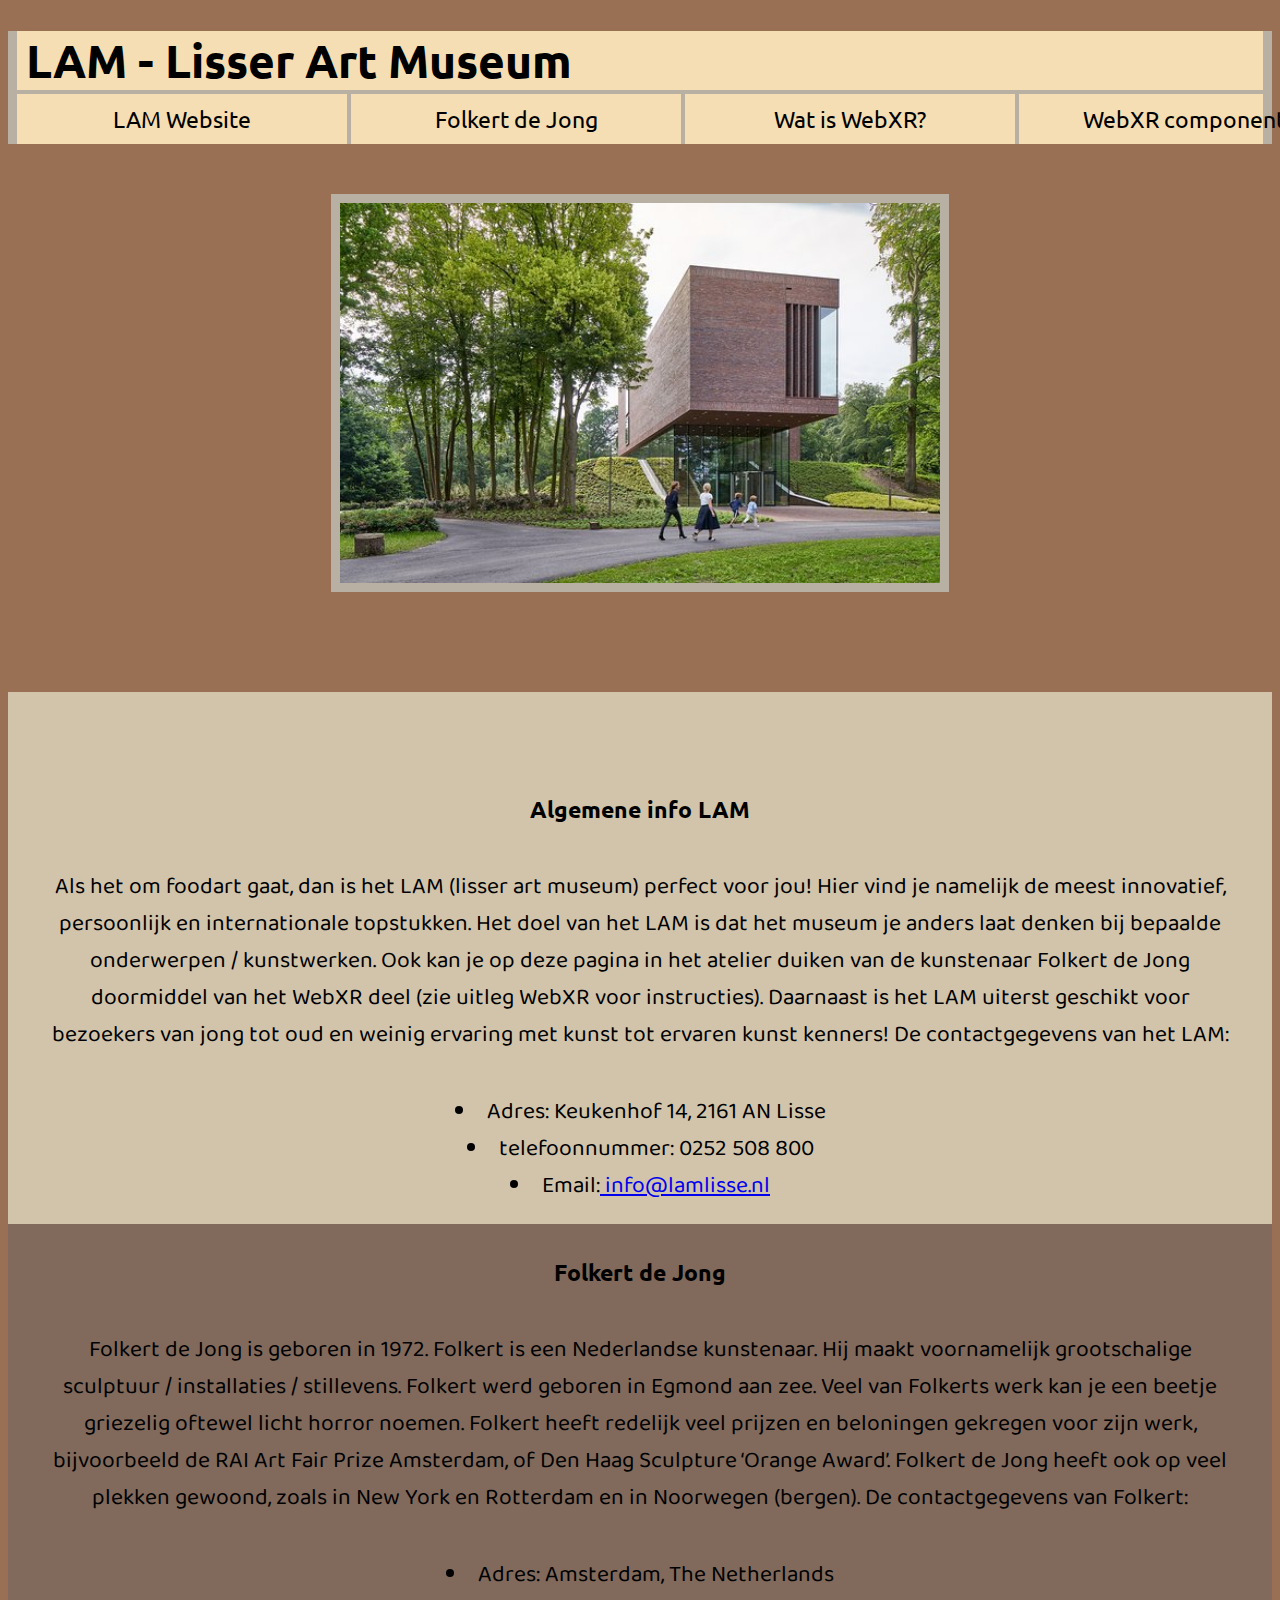
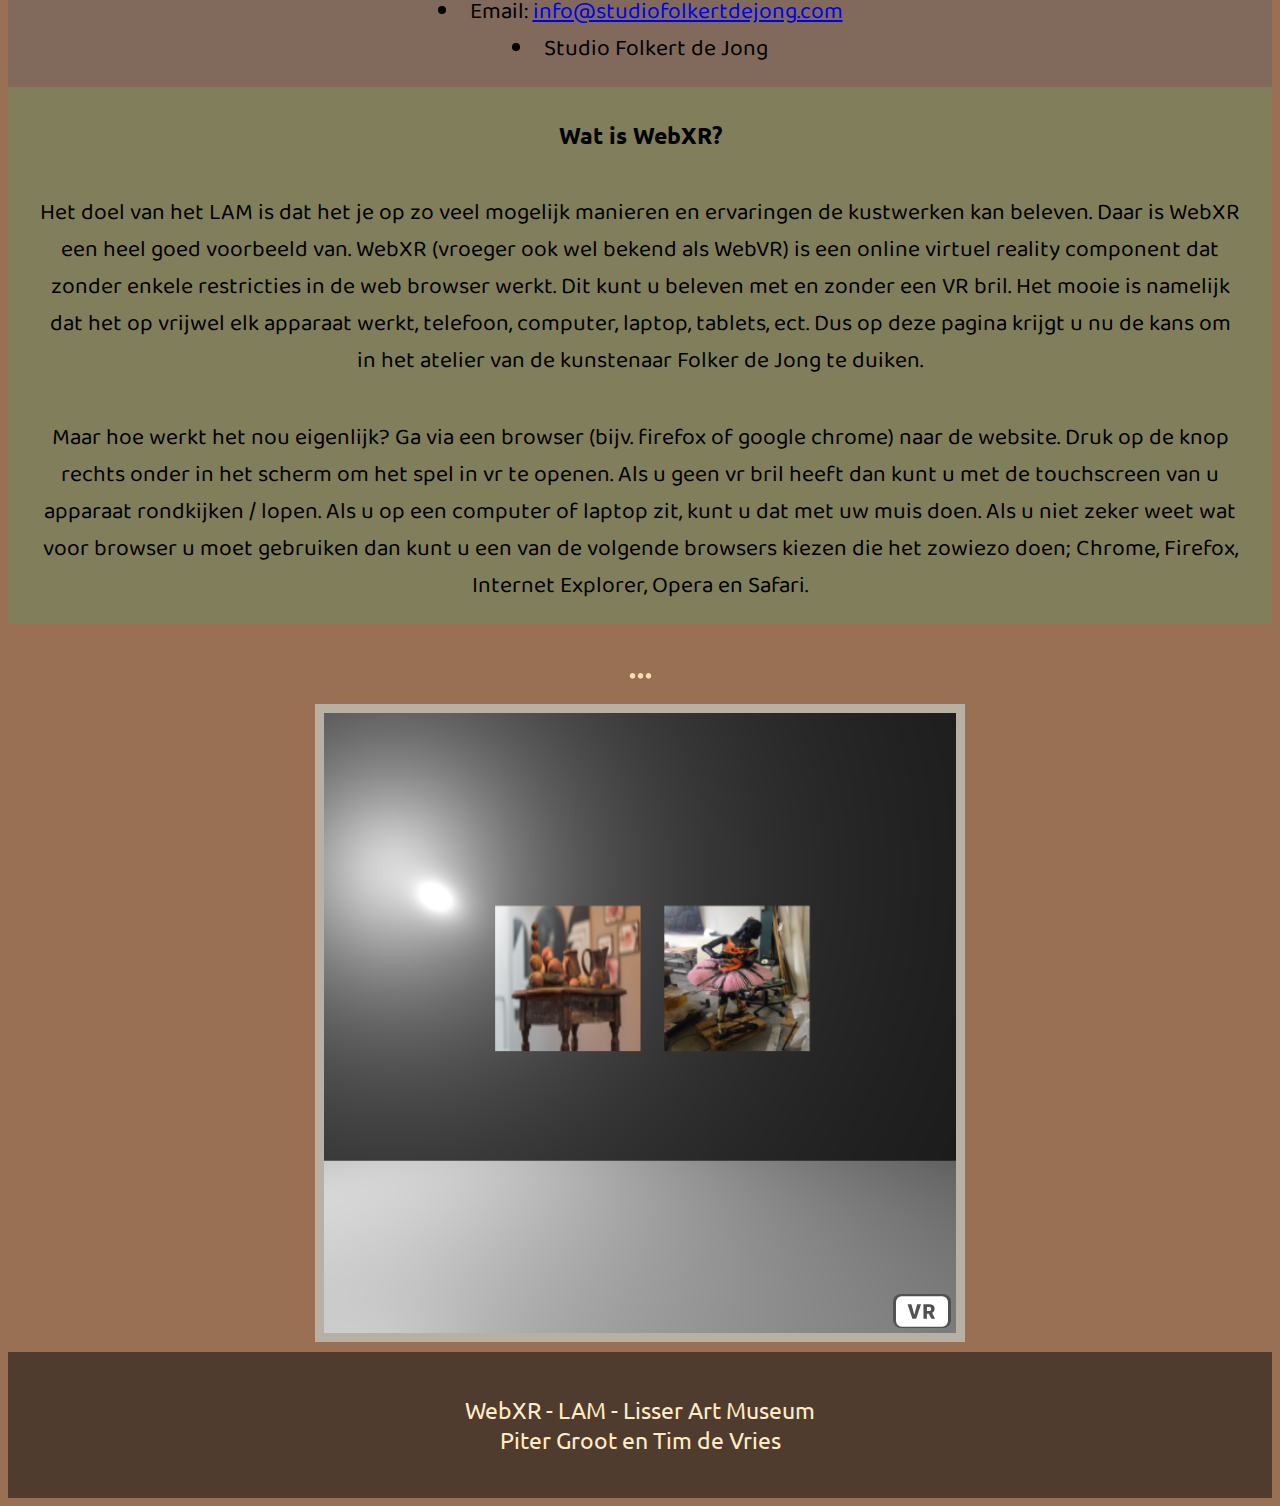
==== Code/Page/index.html @ 650a7a0a "Navigatie Folkert tekst knop aangepast" ====
<!DOCTYPE html>
<html lang="nl">
<head>
    <link rel="stylesheet" href="Style.CSS">
    <meta charset="UTF-8">
    <meta name="viewport" content="width=device-width, initial-scale=0">
    <script src="library/aframe.js"></script>
    <script src="library/ma-webxr.js" defer></script>
    <script src="app.js" defer></script>
    <title>LAM - WebXR</title>
    <style>
        a-scene {
            padding:0;
            width:1000px;
            height:620px;
            border: solid 9px rgb(184, 176, 162);
        }    
    </style>
</head>
<body>
    <h1 class='title'>LAM - Lisser Art Museum</h1>
    <nav>
        <ul>
            <li><a href="https://www.lamlisse.nl/">LAM Website</a></li>
            <li><a href="#folkert">Folkert de Jong</a></li>
            <li><a href="#xr">Wat is WebXR?</a></li>
            <li><a href="#vr">WebXR component</a></li>
        </ul>
    </nav>
    
    <main>
        <div>
            <img class="center" id="lam" src="../../Fotos/LAM.jpg" alt="Foto van het lam museum">
        </div>
        <div id="kader">
        <p id="titel1"><strong>Algemene info LAM</strong></p>
            <p class="info">
             Als het om foodart gaat, dan is het LAM (lisser art museum) perfect voor jou! Hier vind je
             namelijk de meest innovatief, persoonlijk en internationale topstukken. Het doel van het
             LAM is dat het museum je anders laat denken bij bepaalde onderwerpen / kunstwerken.
             Ook kan je op deze pagina in het atelier duiken van de kunstenaar Folkert de Jong
             doormiddel van het WebXR deel (zie uitleg WebXR voor instructies). Daarnaast is het LAM
             uiterst geschikt voor bezoekers van jong tot oud en weinig ervaring met kunst tot ervaren
             kunst kenners! De contactgegevens van het LAM:
            </p>
        <ul class="info">
             <li id="folkert">Adres: Keukenhof 14, 2161 AN Lisse</li>
             <li>telefoonnummer: 0252 508 800</li>
             <li>Email:<a href="mailto:info@studiofolkertdejong.com"> info@lamlisse.nl</a></li>
        </ul>
        </div>
        
        <div id="kader1">
            <p id="color1"><strong>Folkert de Jong</strong></p>
                <p class="folkert">
                 Folkert de Jong is geboren in 1972. Folkert is een Nederlandse kunstenaar. Hij
                 maakt voornamelijk grootschalige sculptuur / installaties / stillevens. Folkert
                 werd geboren in Egmond aan zee. Veel van Folkerts werk kan je een beetje
                 griezelig oftewel licht horror noemen. Folkert heeft redelijk veel prijzen en
                 beloningen gekregen voor zijn werk, bijvoorbeeld de RAI Art Fair Prize
                 Amsterdam, of Den Haag Sculpture ‘Orange Award’. Folkert de Jong heeft ook
                 op veel plekken gewoond, zoals in New York en Rotterdam en in Noorwegen
                 (bergen). De contactgegevens van Folkert:
                </p>
        <ul class="folkert" id="xr">
            <li>Adres: Amsterdam, The Netherlands</li>
            <li>Email: <a href="mailto:info@studiofolkertdejong.com">info@studiofolkertdejong.com</a></li>
            <li>Studio Folkert de Jong</li>
        </ul>
        </div>
        <div id="kader2">
            <p class="wheat"><strong>Wat is WebXR?</strong></p>
                <p class="xr">
                 Het doel van het LAM is dat het je op zo veel mogelijk manieren en ervaringen de kustwerken kan beleven. Daar is WebXR een heel goed voorbeeld van.
                 WebXR (vroeger ook wel bekend als WebVR) is een online virtuel reality component dat zonder enkele restricties in de web browser werkt. Dit kunt u beleven met en
                 zonder een VR bril. Het mooie is namelijk dat het op vrijwel elk apparaat werkt, telefoon, computer, laptop, tablets, ect. Dus op deze pagina krijgt u nu de kans
                 om in het atelier van de kunstenaar Folker de Jong te duiken.
                </p>
                <p class="xr">
                 Maar hoe werkt het nou eigenlijk? Ga via een browser (bijv. firefox of google chrome) naar de website. Druk op de knop rechts onder in het scherm om het spel in vr te
                 openen. Als u geen vr bril heeft dan kunt u met de touchscreen van u apparaat rondkijken / lopen. Als u op een computer of laptop zit, kunt u dat met uw muis doen.
                 Als u niet zeker weet wat voor browser u moet gebruiken dan kunt u een van de volgende browsers kiezen die het zowiezo doen; Chrome, Firefox, Internet Explorer, Opera en Safari.
                </p>
        </div>
        <div id="extraText">...</div>
        <a-scene id="vr" class="center" background="color: white" embedded>
            <a-light type="point" position="-5.168, 4.72931, -5.962" intensity="1.04"></a-light>
        </a-scene>
        
    </main>
    <footer>
        <p> 
           WebXR - LAM - Lisser Art Museum <br>
           Piter Groot en Tim de Vries
        </p>
     </footer>
</body>
</html>
---- Code/Page/Style.CSS ----
@import url('https://fonts.googleapis.com/css2?family=Baloo+2:wght@600&display=swap');
@import url('https://fonts.googleapis.com/css2?family=Ubuntu&display=swap');

html{
    scroll-behavior: smooth;
}
.info{
    padding-top: 10px;
}
.info, .folkert, .xr{
    font-family: 'Baloo 2', cursive;
    margin-top: 10px;
    color: rgb(0, 0, 0);
    text-decoration: none;
    display: block;
    padding: 20px;
    text-align: center;
    max-width: 1200px;
    margin: 0 auto;
    
}
.title{
    border-left: solid 9px rgb(184, 176, 162);
    border-right: solid 9px rgb(184, 176, 162);
    padding-left: 9px;
    background-color: wheat;
    margin-bottom: 0px;
    font-family: 'Ubuntu', sans-serif;
}

footer{
    flex: 1 0 auto;
    display: flex;
    justify-content: center;
    align-items: center;
    background-color: #503c2e;
    color: rgb(255, 235, 197);
    padding:20px;
    margin-top: 10px;
    margin-bottom: 0px;
 }


body{
      background-color:#997054;
      font-size: 23px;
      overflow-x: hidden;
      max-width: 100%;
      height: auto; 
 }
 p{
    text-align: center;
    font-family: 'Ubuntu', sans-serif;
 }
 nav{
    background-color: wheat;
    border-left: solid 9px rgb(184, 176, 162);
    border-right: solid 9px rgb(184, 176, 162);
    border-top: solid 4px rgb(184, 176, 162);
    margin-top: 0px;
    font-family: 'Ubuntu', sans-serif;
    margin-left: auto;
    margin-right: auto;
}
nav ul{
    list-style-type: none;
    padding: 0;
    margin: 0;
    display: flex;
}
nav li{
    flex: 1 0 330px;
}
nav li + li{
    border-left: solid 4px rgb(184, 176, 162);
}
nav a{
    color: rgb(0, 0, 0);
    text-decoration: none;
    display: block;
    padding: 10px;
    text-align: center;
}
nav a:hover{
    background-color:black;
    color:white;
}
#titel1{
    margin-top: 100px;
}

#extraText{
    text-align: center;
    font-family: 'Baloo 2', cursive;
    color:rgb(0, 0, 0);
    font-size: 50px;
    color:wheat;
}
#lam{
    margin-top: 50px;
    margin-bottom: 40px;
    width: 600px;
    height: 380px;
    border: solid 9px rgb(184, 176, 162);
}
ul {
    text-align: center;
    list-style-position: inside;
}
.center {
    display: block;
    margin-left: auto;
    margin-right: auto;
    width: 50%;
}
#color{
    color:#997054;
}

#kader{
    background-color: rgb(209, 196, 171);
    padding-top: 2px;
    margin-top: 100px;
    margin-bottom: 0;
}
#kader1{
    background-color: #816a5b;
   padding-top: 10px;
}
#kader2{
    background-color: rgb(129, 126, 91);
    padding-top: 10px;
}
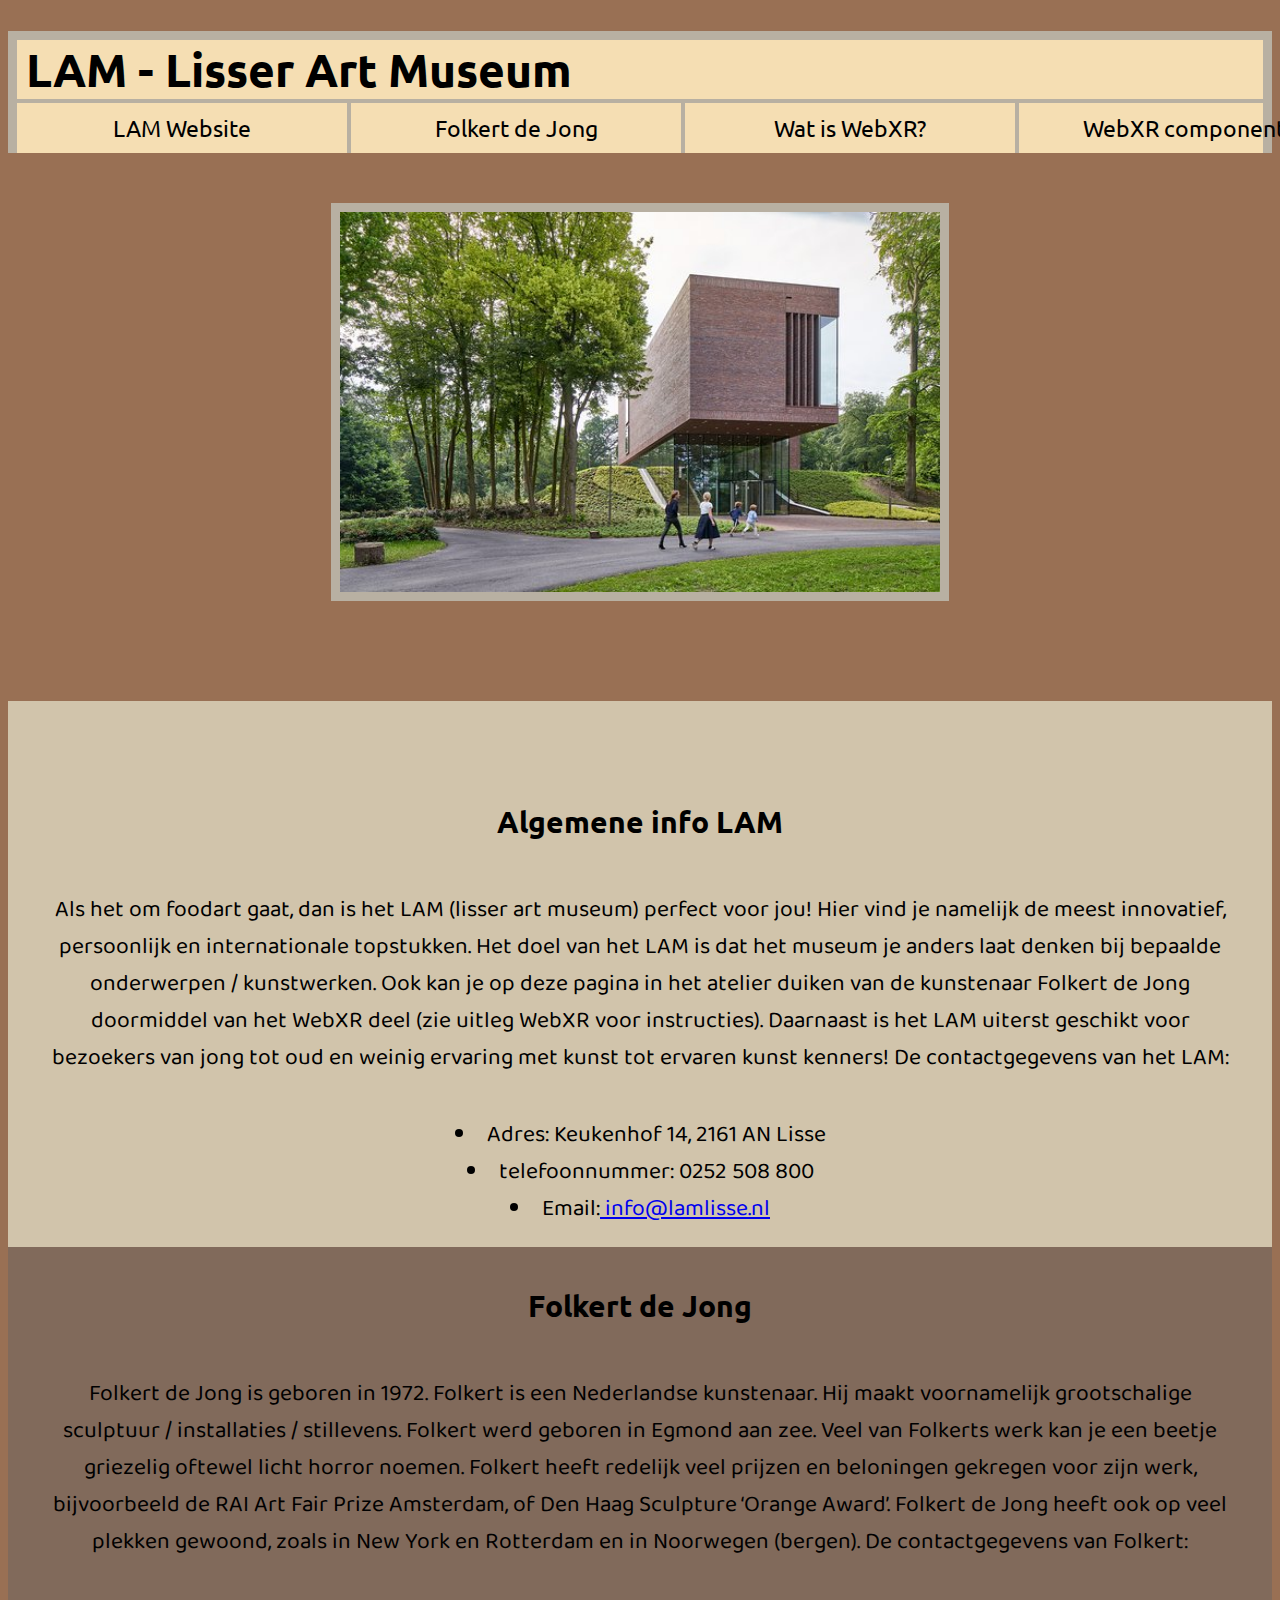
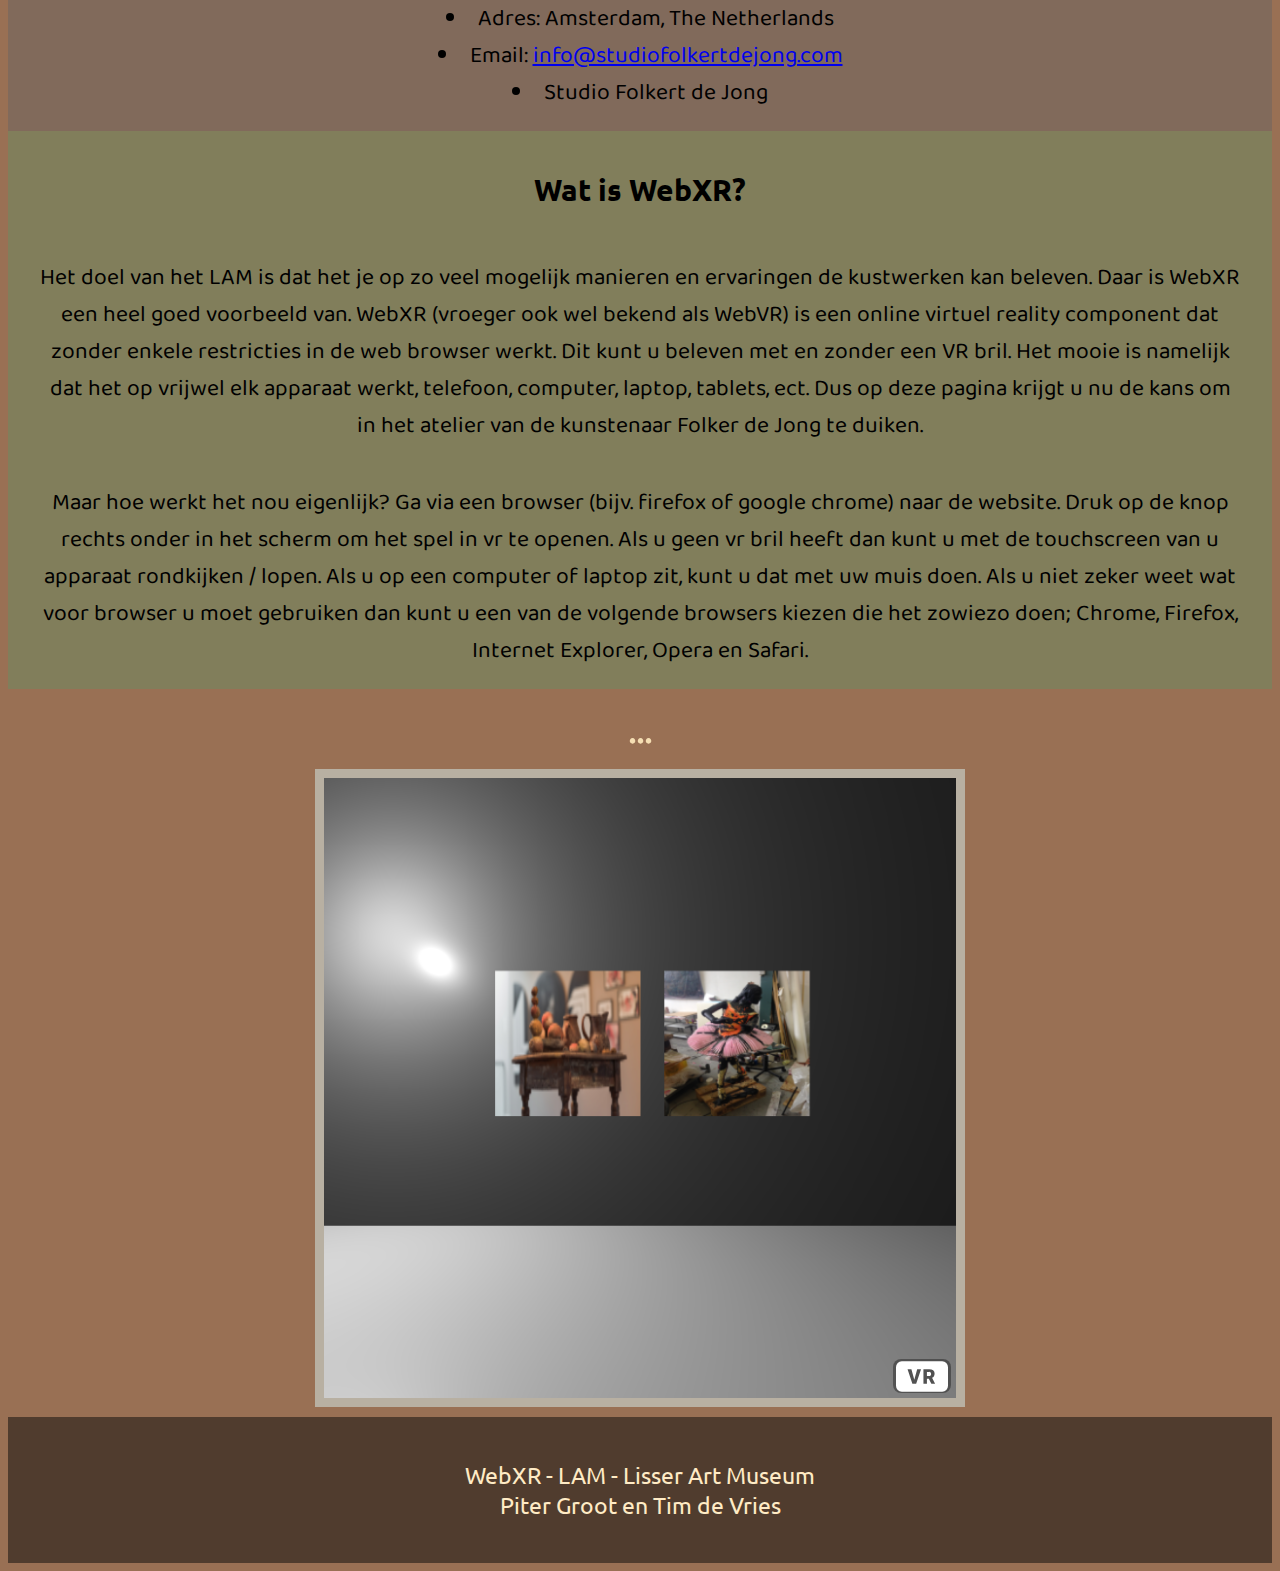
==== commit 7d76b498: "Tekst size van de kopjes groter gemaakt" ====
--- a/Code/Page/index.html
+++ b/Code/Page/index.html
@@ -33,7 +33,7 @@
             <img class="center" id="lam" src="../../Fotos/LAM.jpg" alt="Foto van het lam museum">
         </div>
         <div id="kader">
-        <p id="titel1"><strong>Algemene info LAM</strong></p>
+        <p id="titel1" class="paragraph"><strong>Algemene info LAM</strong></p>
             <p class="info">
              Als het om foodart gaat, dan is het LAM (lisser art museum) perfect voor jou! Hier vind je
              namelijk de meest innovatief, persoonlijk en internationale topstukken. Het doel van het
@@ -51,7 +51,7 @@
         </div>
         
         <div id="kader1">
-            <p id="color1"><strong>Folkert de Jong</strong></p>
+            <p id="color1" class="paragraph"><strong>Folkert de Jong</strong></p>
                 <p class="folkert">
                  Folkert de Jong is geboren in 1972. Folkert is een Nederlandse kunstenaar. Hij
                  maakt voornamelijk grootschalige sculptuur / installaties / stillevens. Folkert
@@ -69,7 +69,7 @@
         </ul>
         </div>
         <div id="kader2">
-            <p class="wheat"><strong>Wat is WebXR?</strong></p>
+            <p class="wheat, paragraph"><strong>Wat is WebXR?</strong></p>
                 <p class="xr">
                  Het doel van het LAM is dat het je op zo veel mogelijk manieren en ervaringen de kustwerken kan beleven. Daar is WebXR een heel goed voorbeeld van.
                  WebXR (vroeger ook wel bekend als WebVR) is een online virtuel reality component dat zonder enkele restricties in de web browser werkt. Dit kunt u beleven met en
--- a/Code/Page/Style.CSS
+++ b/Code/Page/Style.CSS
@@ -20,6 +20,7 @@
     
 }
 .title{
+    border-top: solid 9px rgb(184, 176, 162);
     border-left: solid 9px rgb(184, 176, 162);
     border-right: solid 9px rgb(184, 176, 162);
     padding-left: 9px;
@@ -131,4 +132,7 @@
     background-color: rgb(129, 126, 91);
     padding-top: 10px;
 }
+.paragraph{
+    font-size: 30px;
+}
 
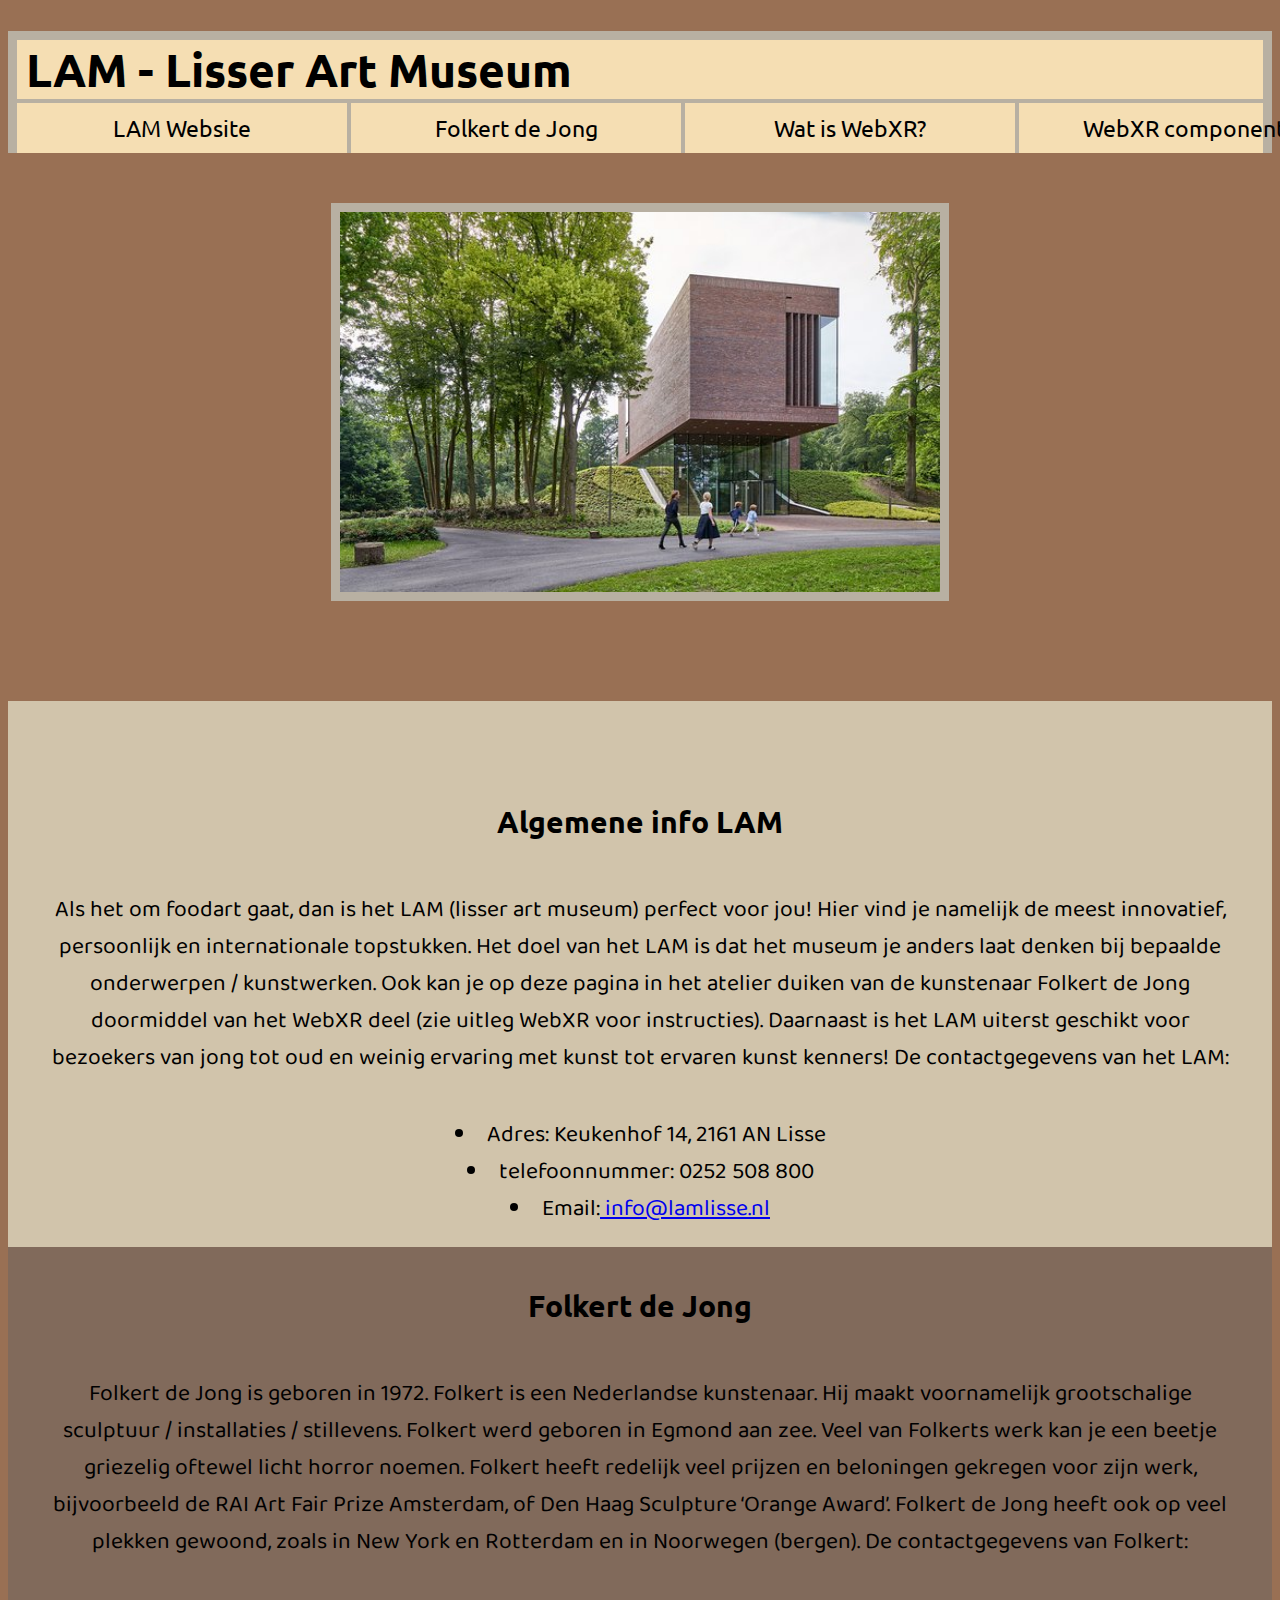
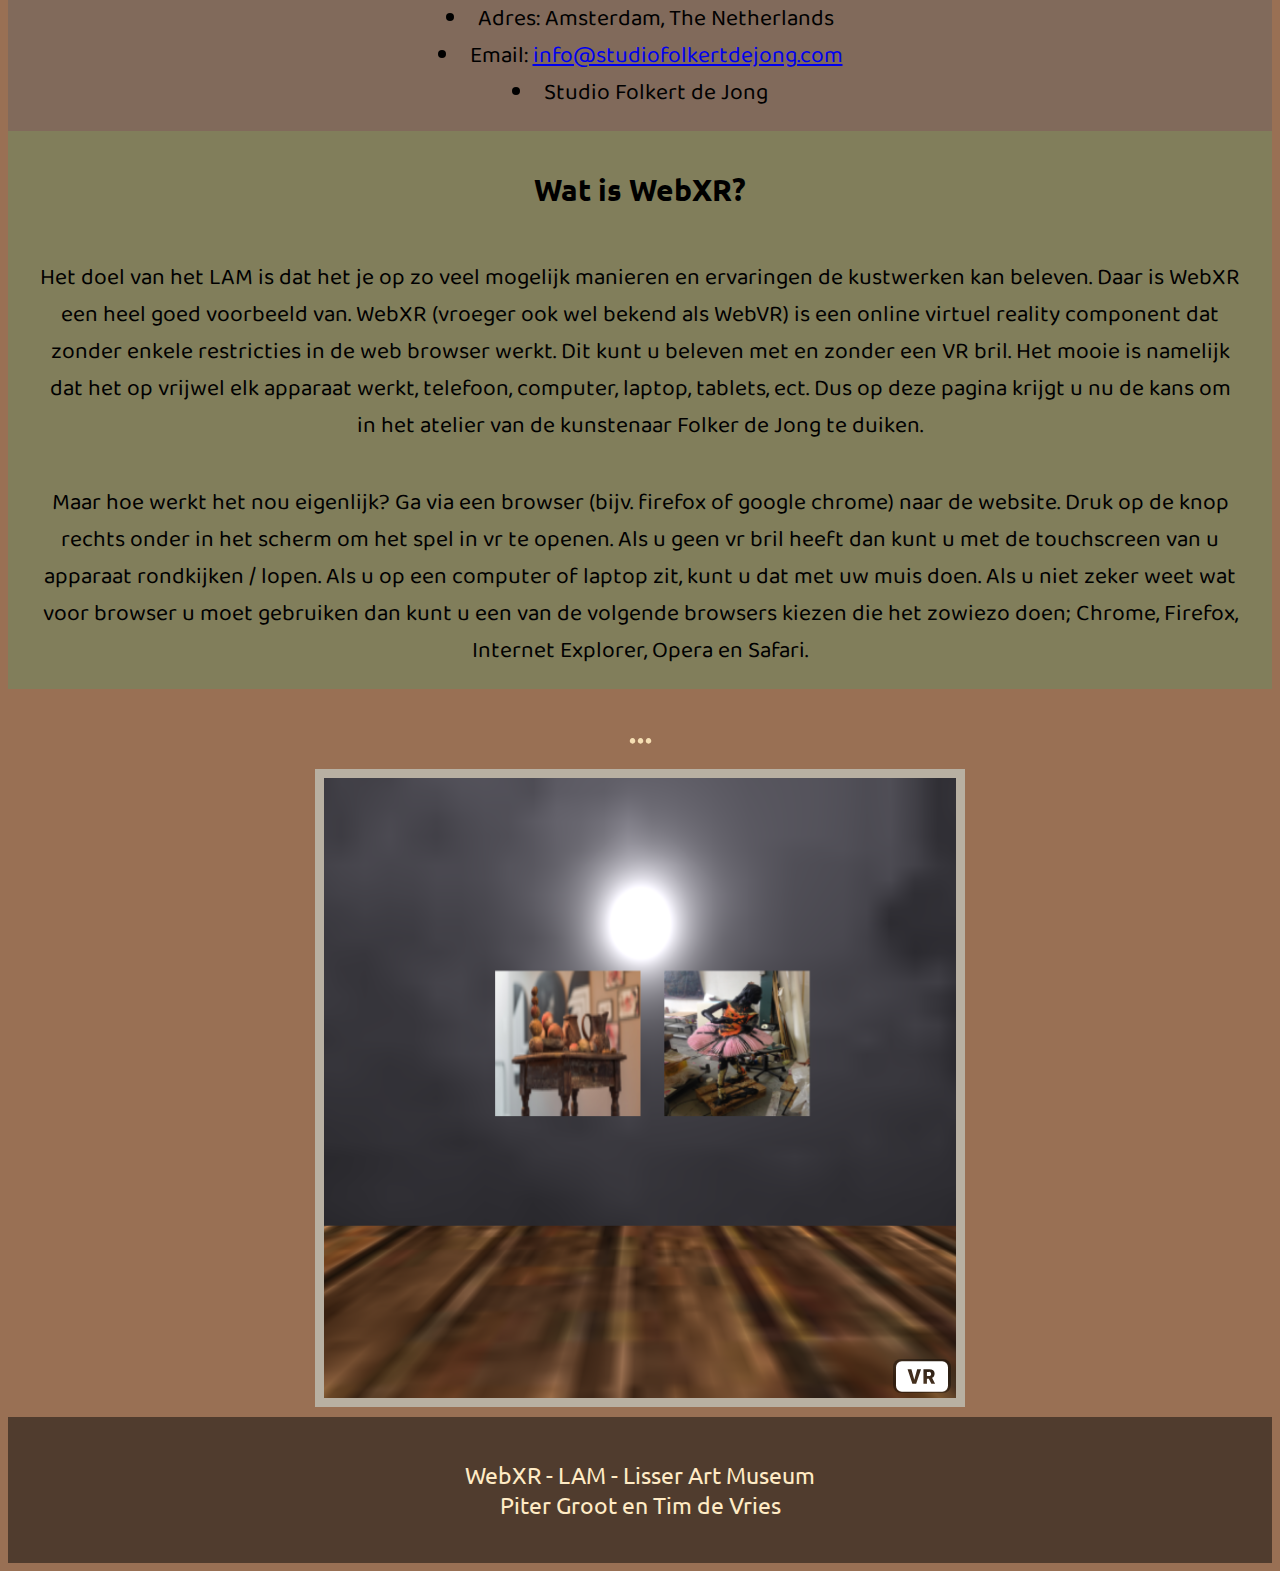
==== commit 143ec79d: "Textures aan atelier toegevoegd" ====
--- a/Code/Page/index.html
+++ b/Code/Page/index.html
@@ -84,7 +84,7 @@
         </div>
         <div id="extraText">...</div>
         <a-scene id="vr" class="center" background="color: white" embedded>
-            <a-light type="point" position="-5.168, 4.72931, -5.962" intensity="1.04"></a-light>
+            <a-light type="point" position="0, 8.313, 0" intensity="2.610"></a-light>
         </a-scene>
         
     </main>
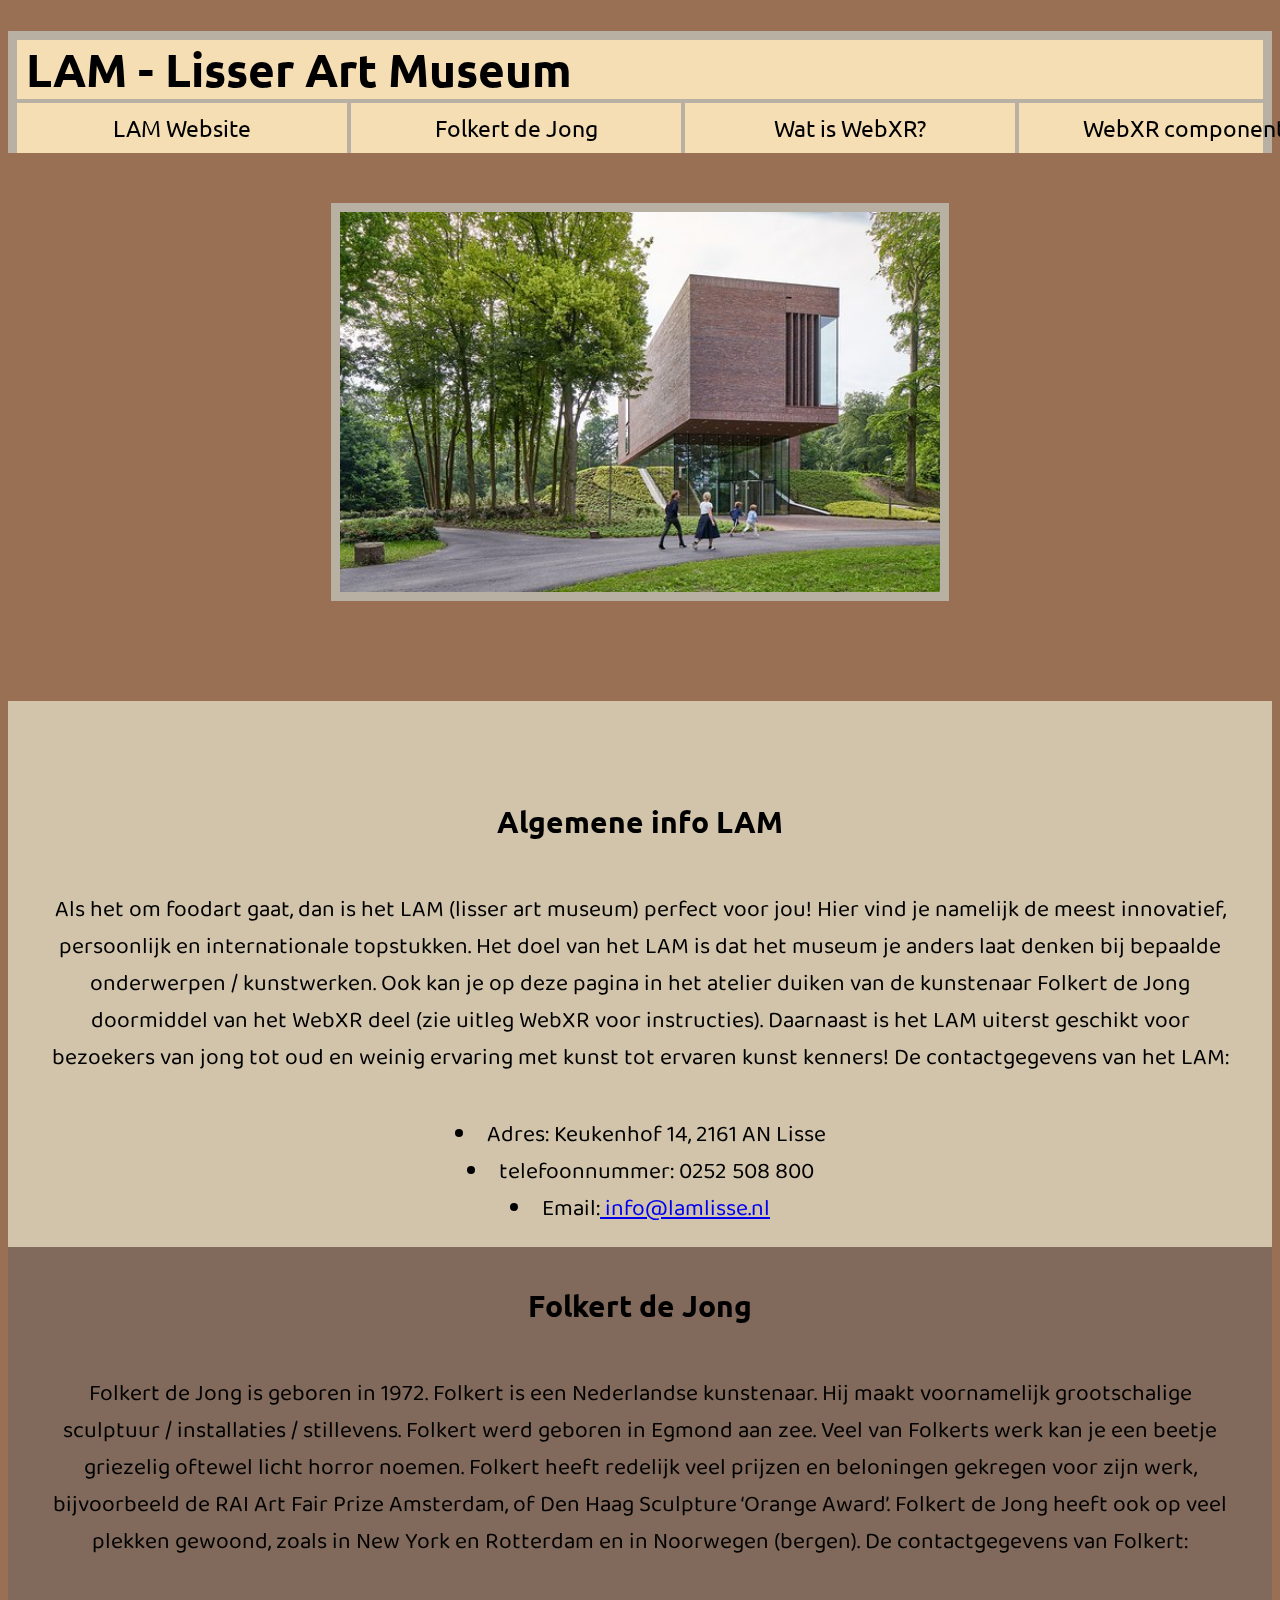
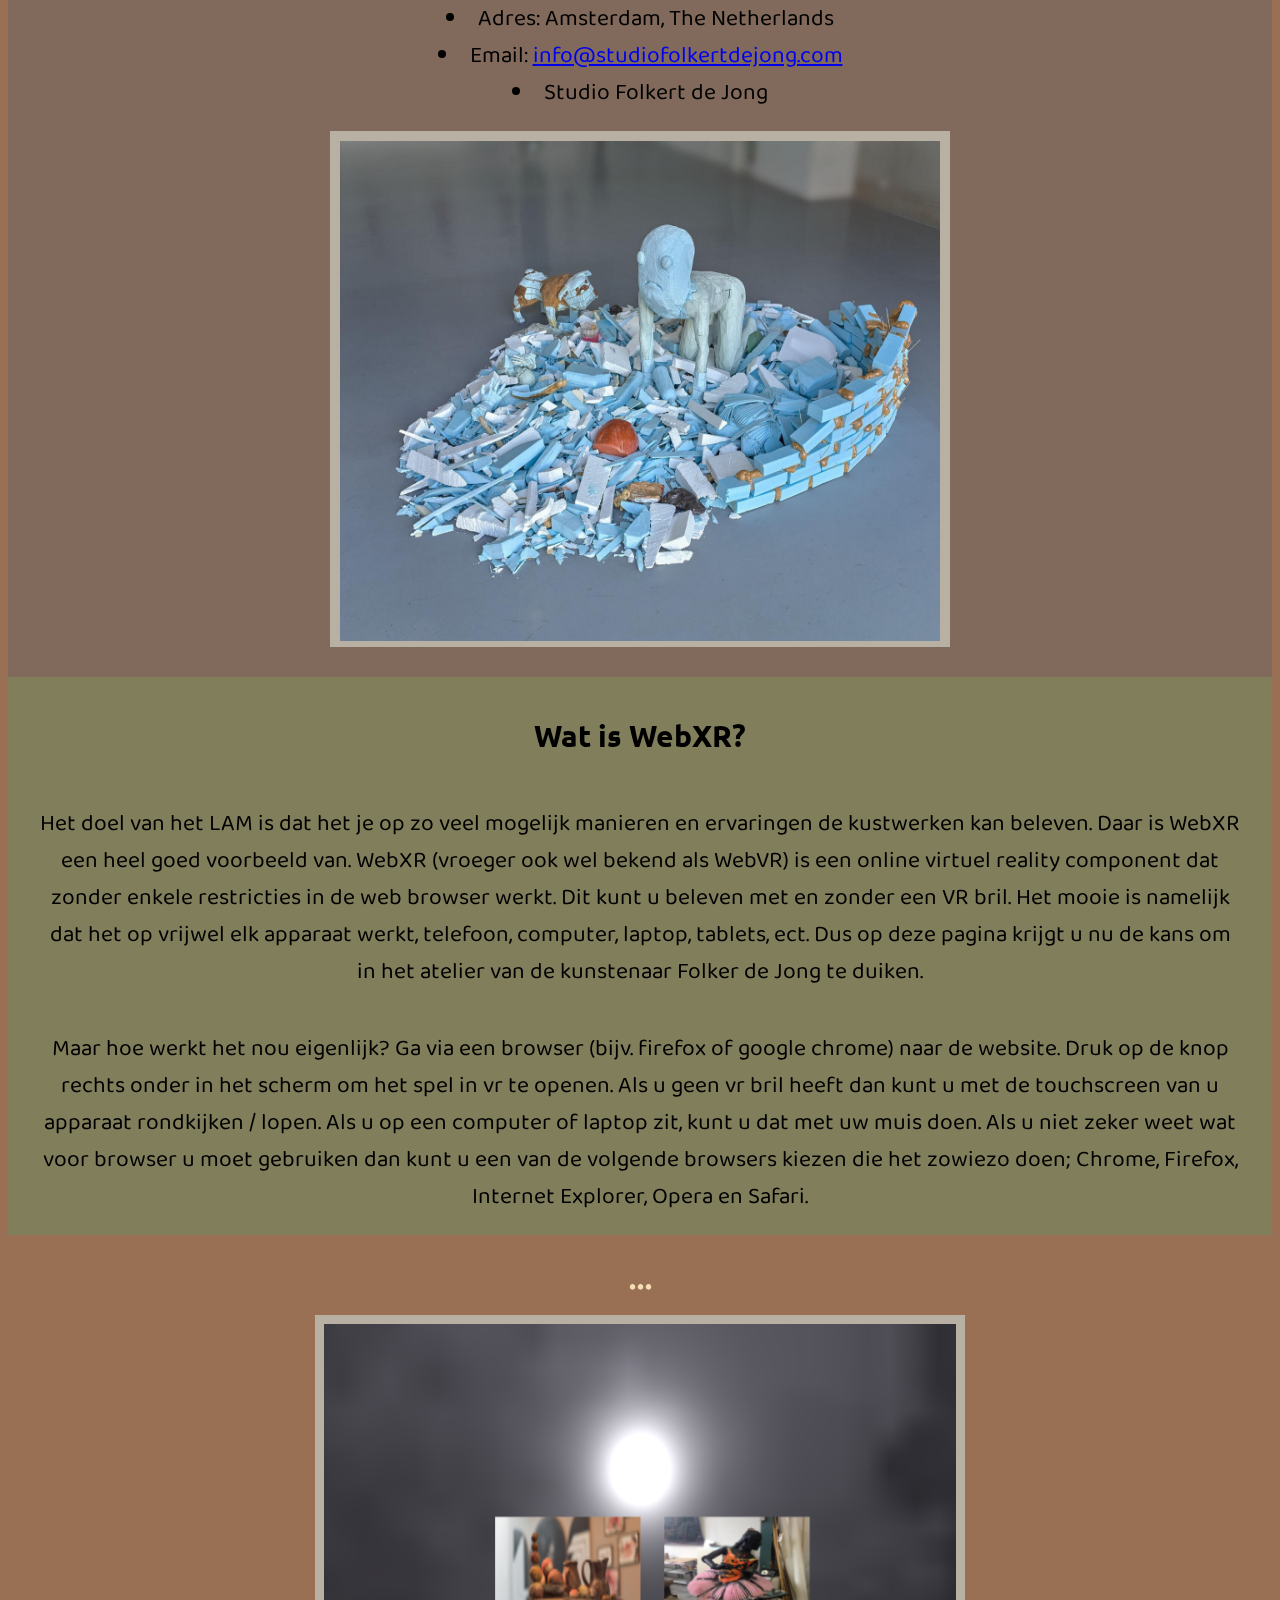
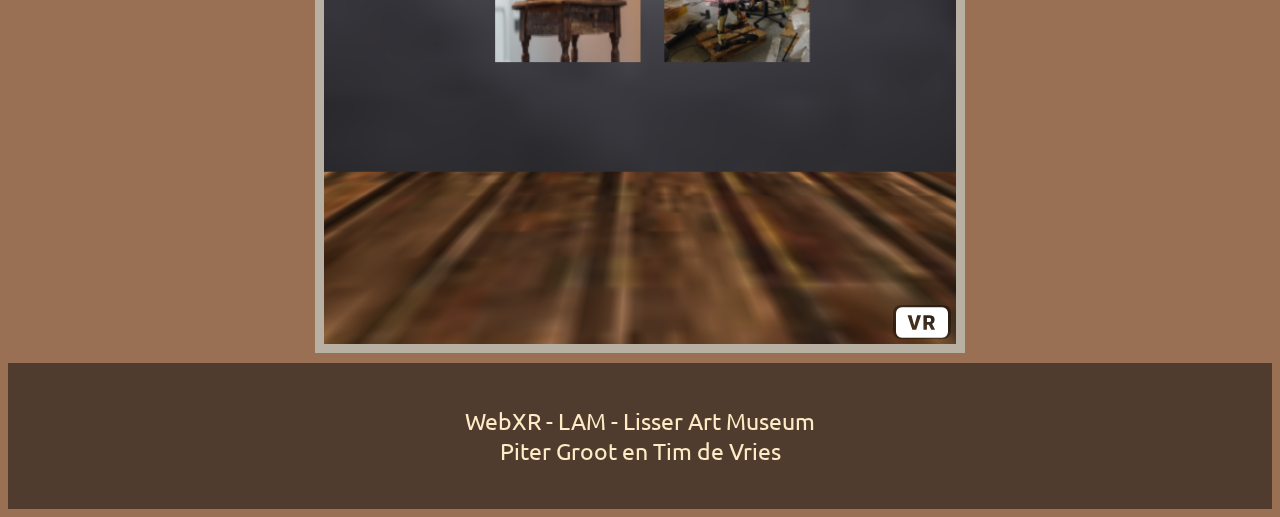
==== commit 30417e93: "Foto's van kunstwerken toegevoegd" ====
--- a/Code/Page/index.html
+++ b/Code/Page/index.html
@@ -62,11 +62,19 @@
                  op veel plekken gewoond, zoals in New York en Rotterdam en in Noorwegen
                  (bergen). De contactgegevens van Folkert:
                 </p>
-        <ul class="folkert" id="xr">
-            <li>Adres: Amsterdam, The Netherlands</li>
-            <li>Email: <a href="mailto:info@studiofolkertdejong.com">info@studiofolkertdejong.com</a></li>
-            <li>Studio Folkert de Jong</li>
-        </ul>
+            <ul class="folkert" id="xr">
+                <li>Adres: Amsterdam, The Netherlands</li>
+                <li>Email: <a href="mailto:info@studiofolkertdejong.com">info@studiofolkertdejong.com</a></li>
+                <li>Studio Folkert de Jong</li>
+            </ul>
+            <div id=fotosfolkert alt="Foto's van kunstwerken Folker">
+                <img class="kustwerk" src="Textures/assemblage.jpg">
+                <img class="kustwerk" src="Textures/circle.jpg">
+                <img class="kustwerk"  src="Textures/stilleven.jpg">
+                <img class="kustwerk" src="Textures/table.jpg">
+            </div>
+            <div style="height: 30px;"></div>
+
         </div>
         <div id="kader2">
             <p class="wheat, paragraph"><strong>Wat is WebXR?</strong></p>
@@ -83,7 +91,7 @@
                 </p>
         </div>
         <div id="extraText">...</div>
-        <a-scene id="vr" class="center" background="color: white" embedded>
+        <a-scene loading-screen="dotsColor: red; backgroundColor: black" vr-mode-ui="arEnabled: false" id="vr" class="center" background="color: white" embedded>
             <a-light type="point" position="0, 8.313, 0" intensity="2.610"></a-light>
         </a-scene>
         
--- a/Code/Page/Style.CSS
+++ b/Code/Page/Style.CSS
@@ -136,3 +136,29 @@
     font-size: 30px;
 }
 
+#fotosfolkert {
+    overflow: auto;
+    white-space: nowrap;
+    display: block;
+    margin-left: auto;
+    margin-right: auto;
+    width: 620px;
+    background-color: rgb(184, 176, 162);
+    
+    }
+#fotosfolkert img{
+    display: inline-block;
+    padding-left: 10px;
+    padding-right: 10px;
+    padding-top: 10px;
+    max-width: 600px;
+    height: 500px;
+    
+}
+#fotosfolkert::-webkit-scrollbar {
+    width: auto;
+  }
+#fotosfolkert::-webkit-scrollbar-thumb {
+    background: #503c2e;
+    border-radius: 20px;
+}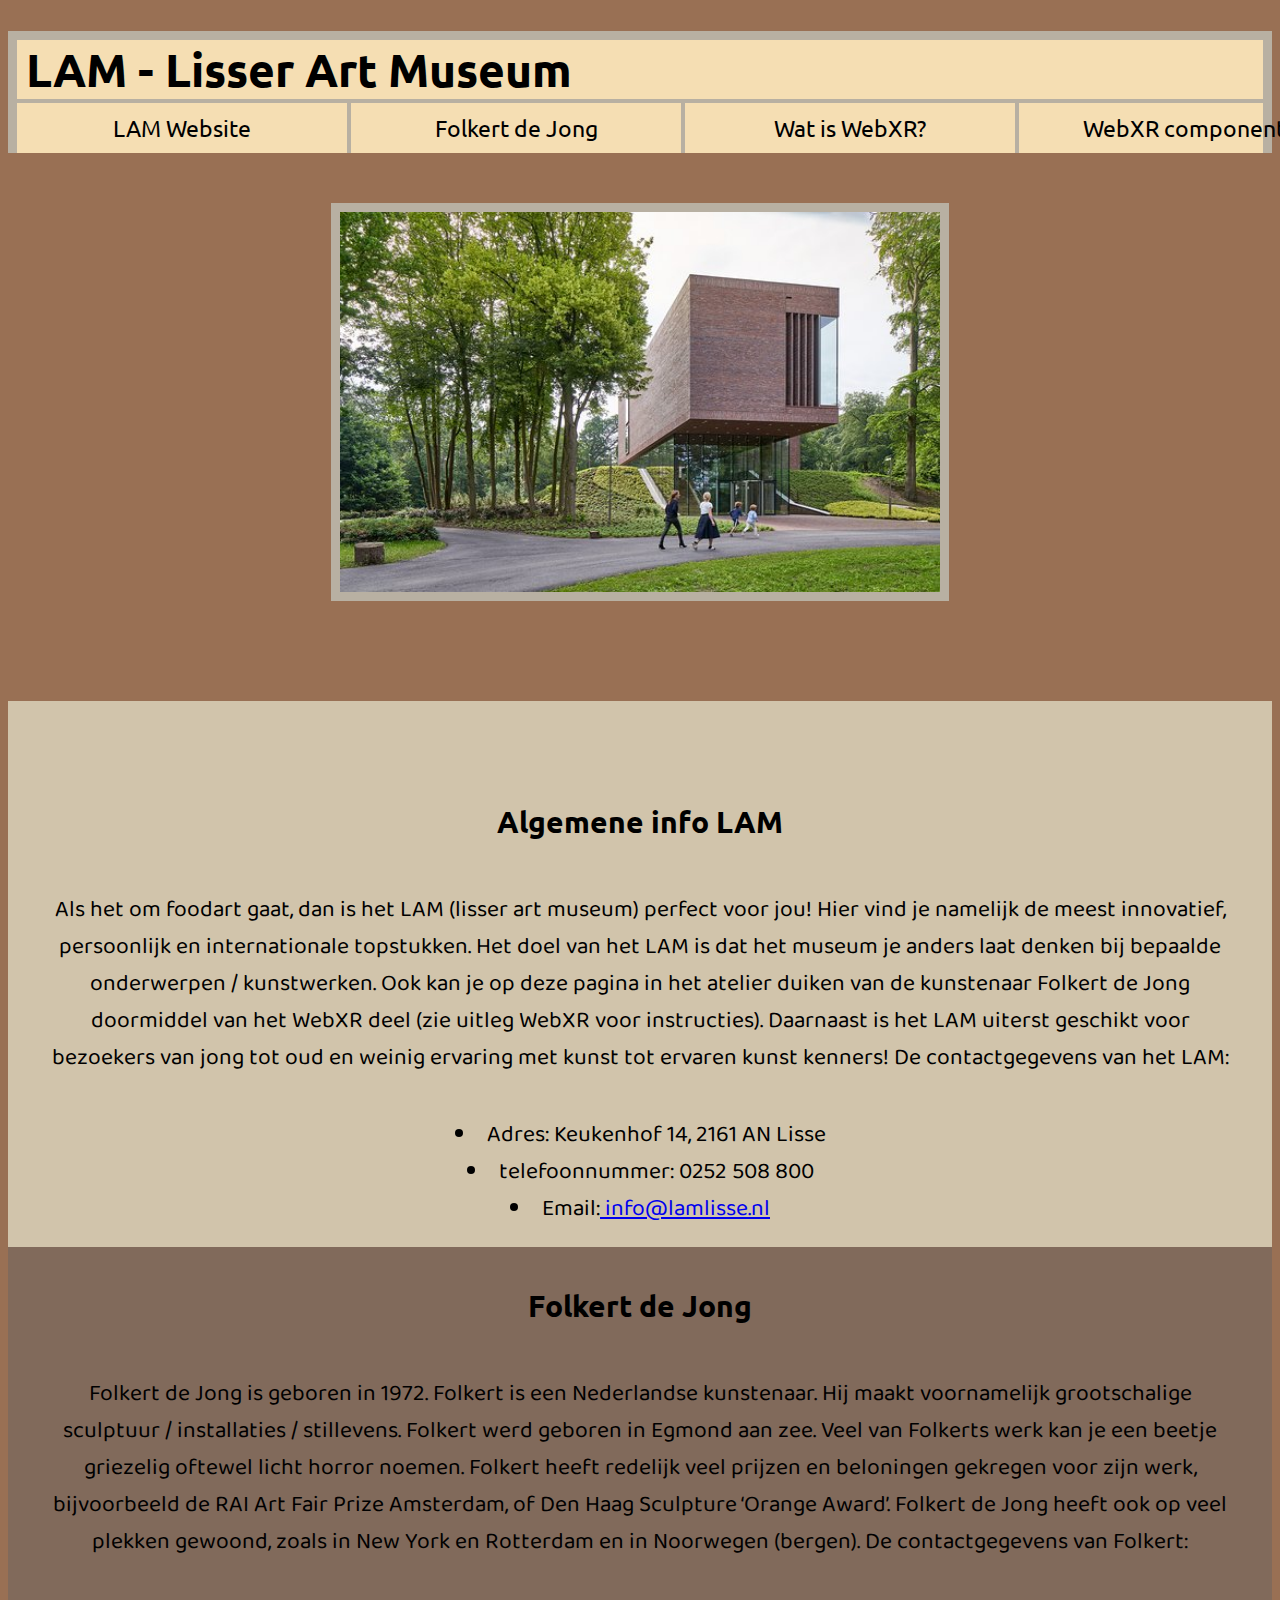
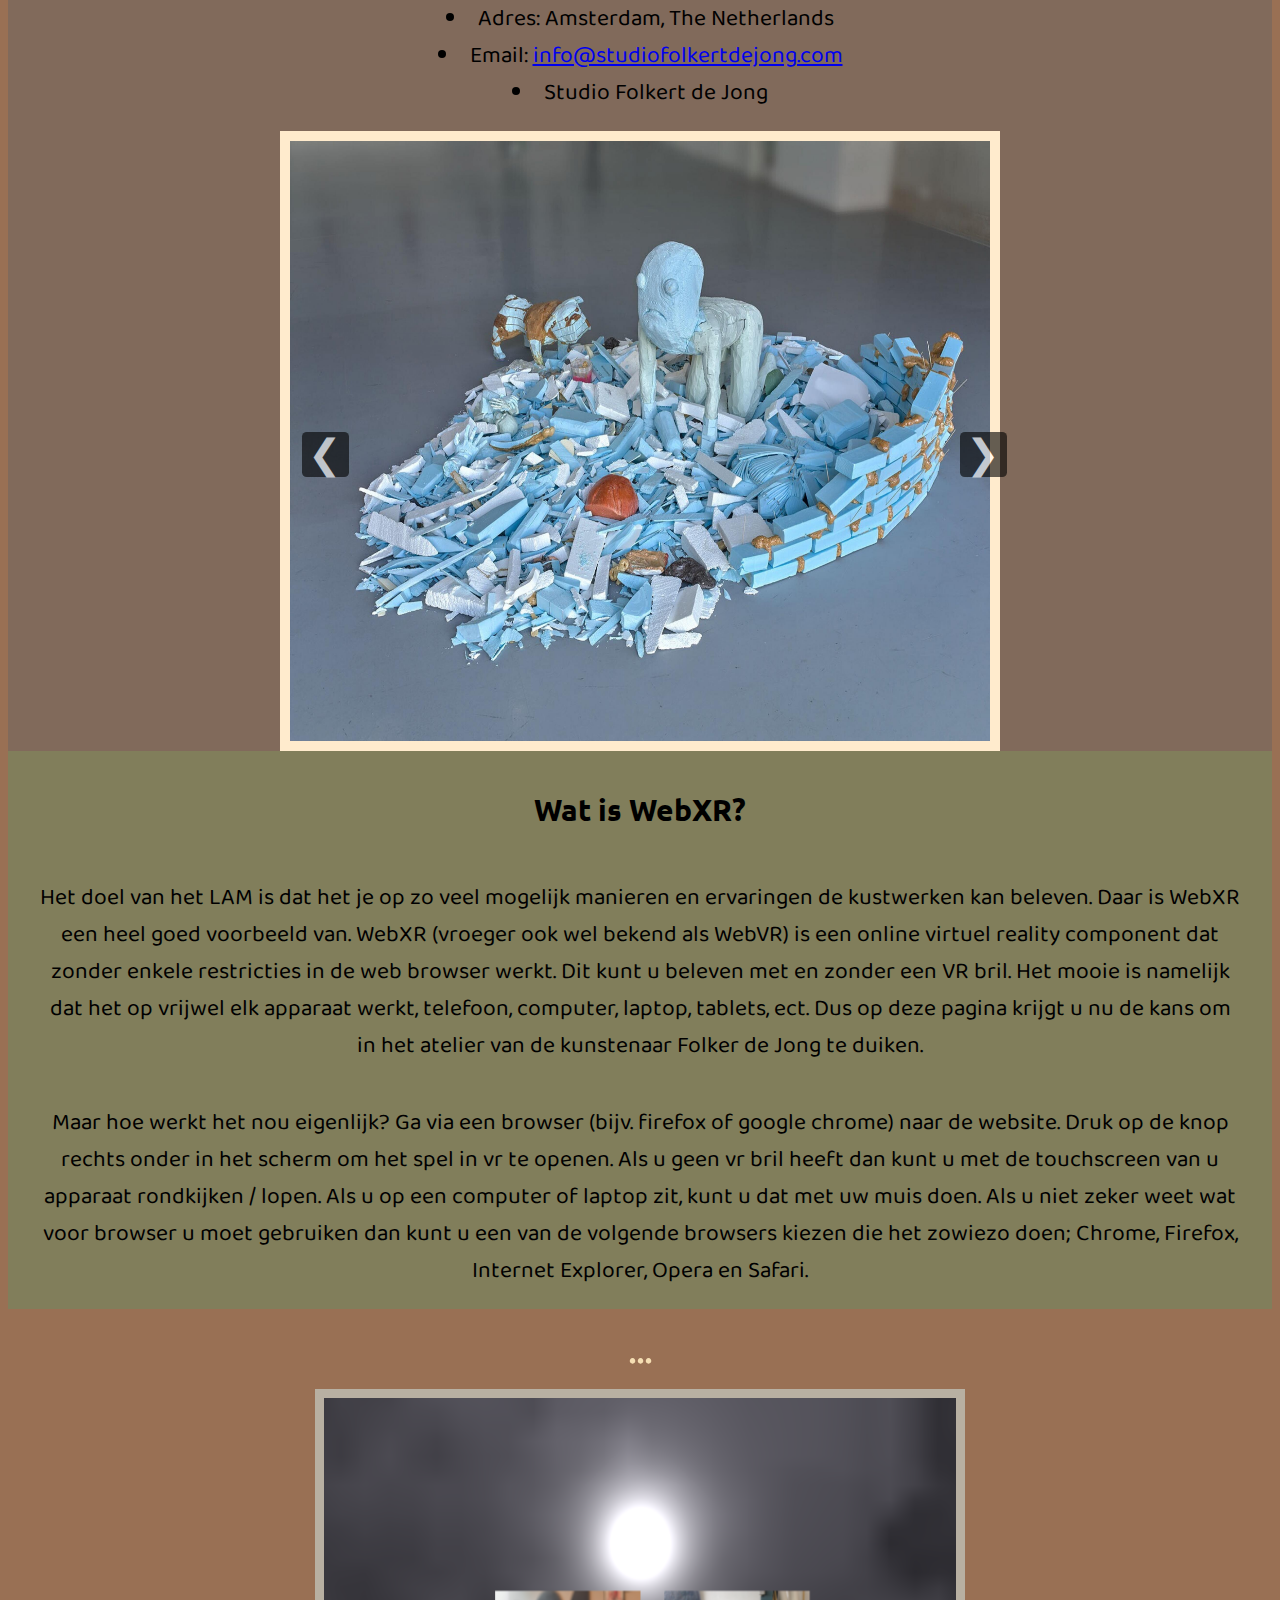
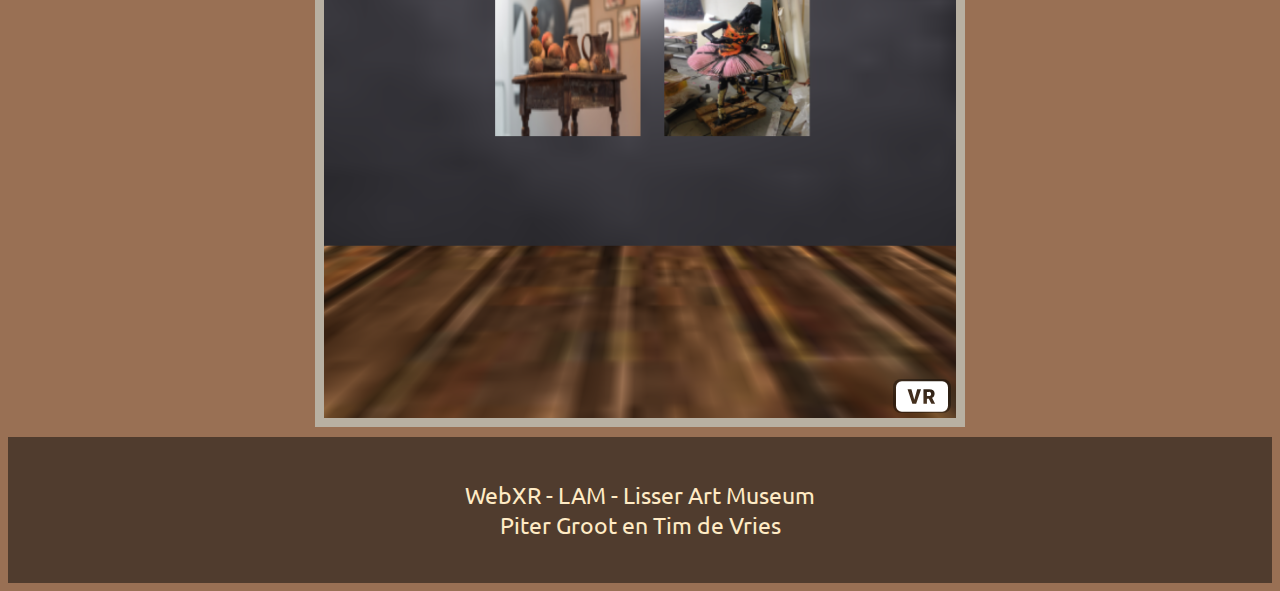
==== commit 4a22c9e7: "Slide Show Toegevoegd" ====
--- a/Code/Page/index.html
+++ b/Code/Page/index.html
@@ -7,6 +7,7 @@
     <script src="library/aframe.js"></script>
     <script src="library/ma-webxr.js" defer></script>
     <script src="app.js" defer></script>
+    <script type="text/javascript" src="library/slideshow.js"></script>
     <title>LAM - WebXR</title>
     <style>
         a-scene {
@@ -17,7 +18,7 @@
         }    
     </style>
 </head>
-<body>
+<body onload="changeImage(1);">
     <h1 class='title'>LAM - Lisser Art Museum</h1>
     <nav>
         <ul>
@@ -67,13 +68,22 @@
                 <li>Email: <a href="mailto:info@studiofolkertdejong.com">info@studiofolkertdejong.com</a></li>
                 <li>Studio Folkert de Jong</li>
             </ul>
-            <div id=fotosfolkert alt="Foto's van kunstwerken Folker">
-                <img class="kustwerk" src="Textures/assemblage.jpg">
-                <img class="kustwerk" src="Textures/circle.jpg">
-                <img class="kustwerk"  src="Textures/stilleven.jpg">
-                <img class="kustwerk" src="Textures/table.jpg">
+
+            <!--Gemaakt door Tim de Vries-->
+
+
+            <div id=slideShow>
+
+                <div style="height: 10px;"></div>
+                <img class="slideImage" src="Textures/assemblage.jpg" style="width: 700px; height: 600px;">
+                <img class="slideImage" src="Textures/circle.JPG" style="width: 700px; height: 600px;">
+                <img class="slideImage" src="Textures/stilleven.jpg" style="width: 700px; height: 600px;">
+                <img class="slideImage" src="Textures/table.jpg" style="width: 700px; height: 600px;">
+                <span onclick="slide(-1)" id="slideToLeft" class="slideKnop">&#8202;&#8202;&#10094;&#8202;&#8202;</span>
+                <span onclick="slide(1)" id="slideToRight" class="slideKnop">&#8202;&#8202;&#10095;&#8202;&#8202;</span>
             </div>
-            <div style="height: 30px;"></div>
+            <!--Tot en met hier-->
+
 
         </div>
         <div id="kader2">
--- a/Code/Page/Style.CSS
+++ b/Code/Page/Style.CSS
@@ -135,30 +135,40 @@
 .paragraph{
     font-size: 30px;
 }
-
-#fotosfolkert {
-    overflow: auto;
-    white-space: nowrap;
+/*Code Gemaakt door Tim de Vries*/
+#slideShow{
     display: block;
     margin-left: auto;
     margin-right: auto;
-    width: 620px;
-    background-color: rgb(184, 176, 162);
+    background-color: blanchedalmond;
+    width: 720px;
+    height: 620px;
+}
+#slideShow .slideImage{
     
-    }
-#fotosfolkert img{
-    display: inline-block;
-    padding-left: 10px;
-    padding-right: 10px;
-    padding-top: 10px;
-    max-width: 600px;
-    height: 500px;
+    margin-bottom: auto;
+    margin-left: auto;
+    margin-right: auto;
+    width: 700px;
+    height: 600px;
+}
+#slideShow #slideToRight{
+    position: relative;
+    bottom: 50%;
+    left: 87%;
     
 }
-#fotosfolkert::-webkit-scrollbar {
-    width: auto;
-  }
-#fotosfolkert::-webkit-scrollbar-thumb {
-    background: #503c2e;
-    border-radius: 20px;
+#slideShow #slideToLeft{
+    position: relative;
+    bottom: 50%;
+    left: 3%;
+    
+}
+#slideShow .slideKnop{
+    font-size: 40px;
+    color: white;
+    height: 10px;
+    background-color: black;
+    opacity: 60%;
+    border-radius: 10%;
 }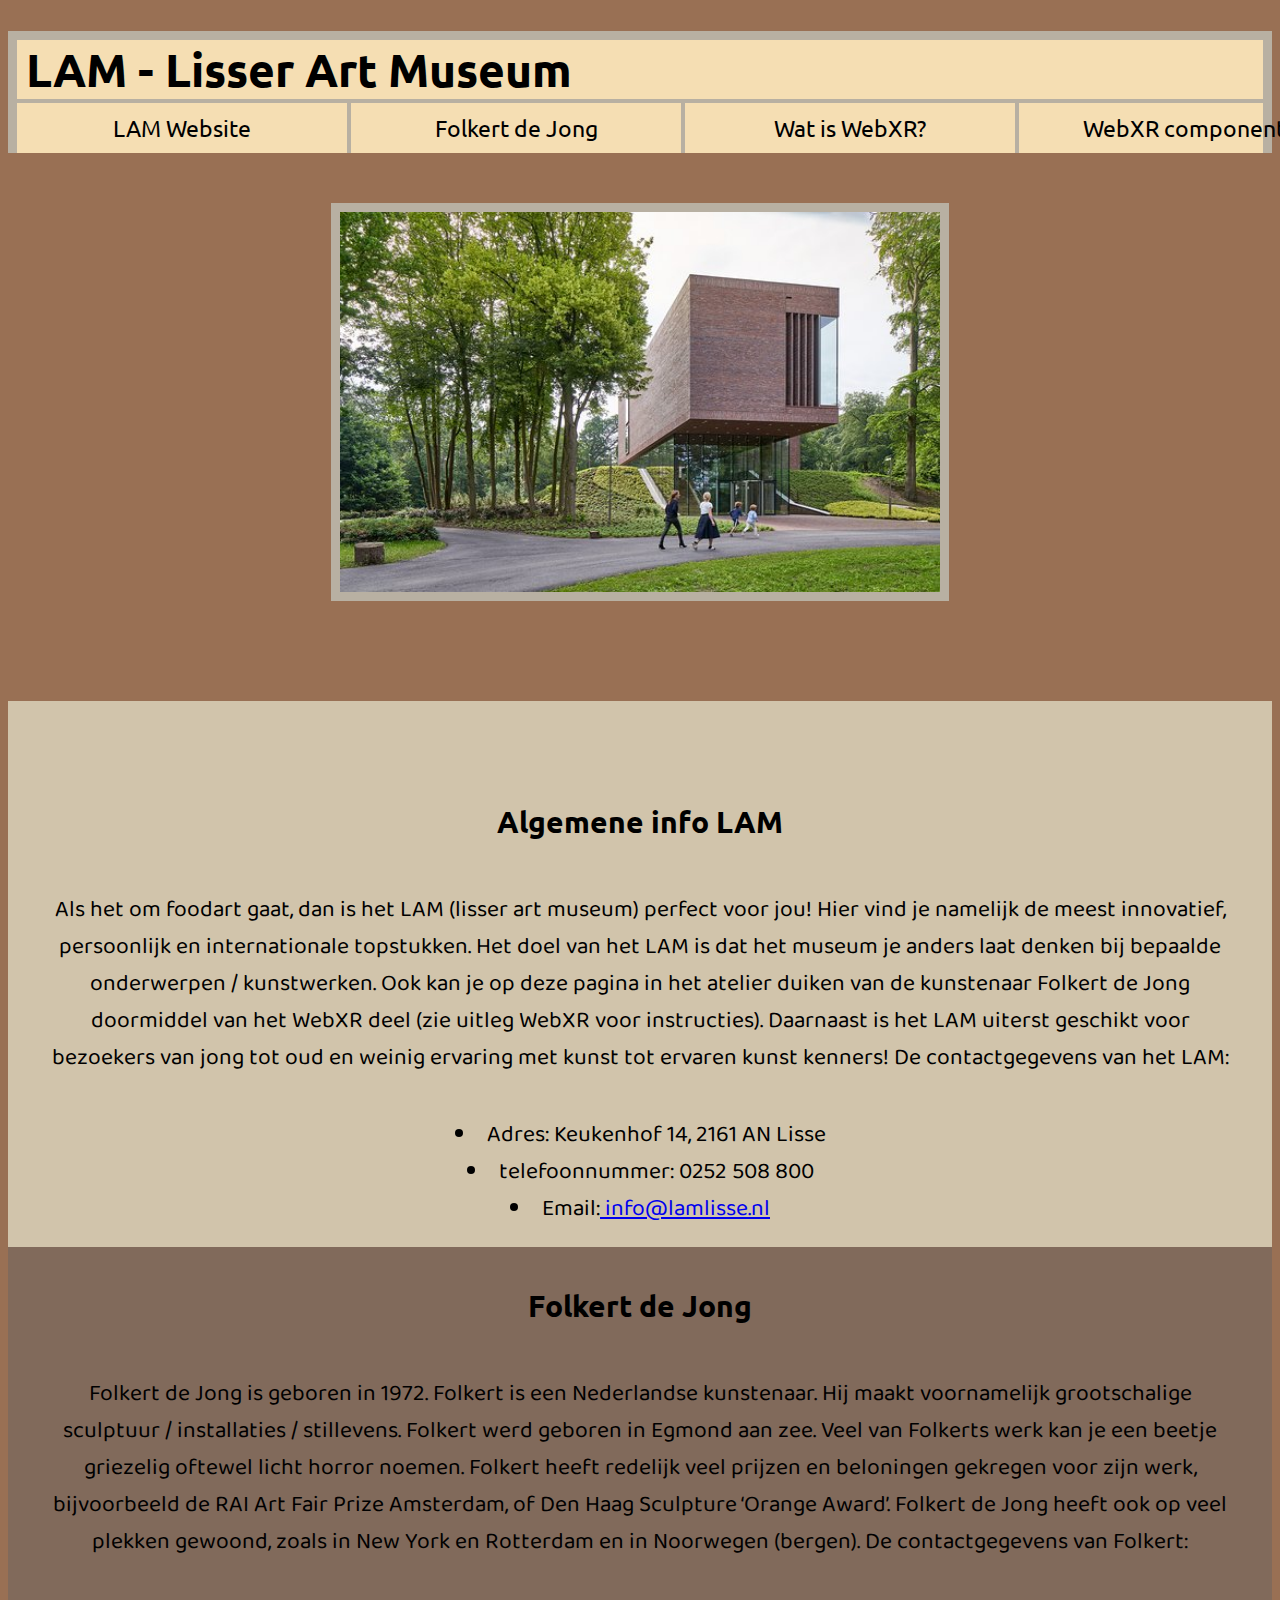
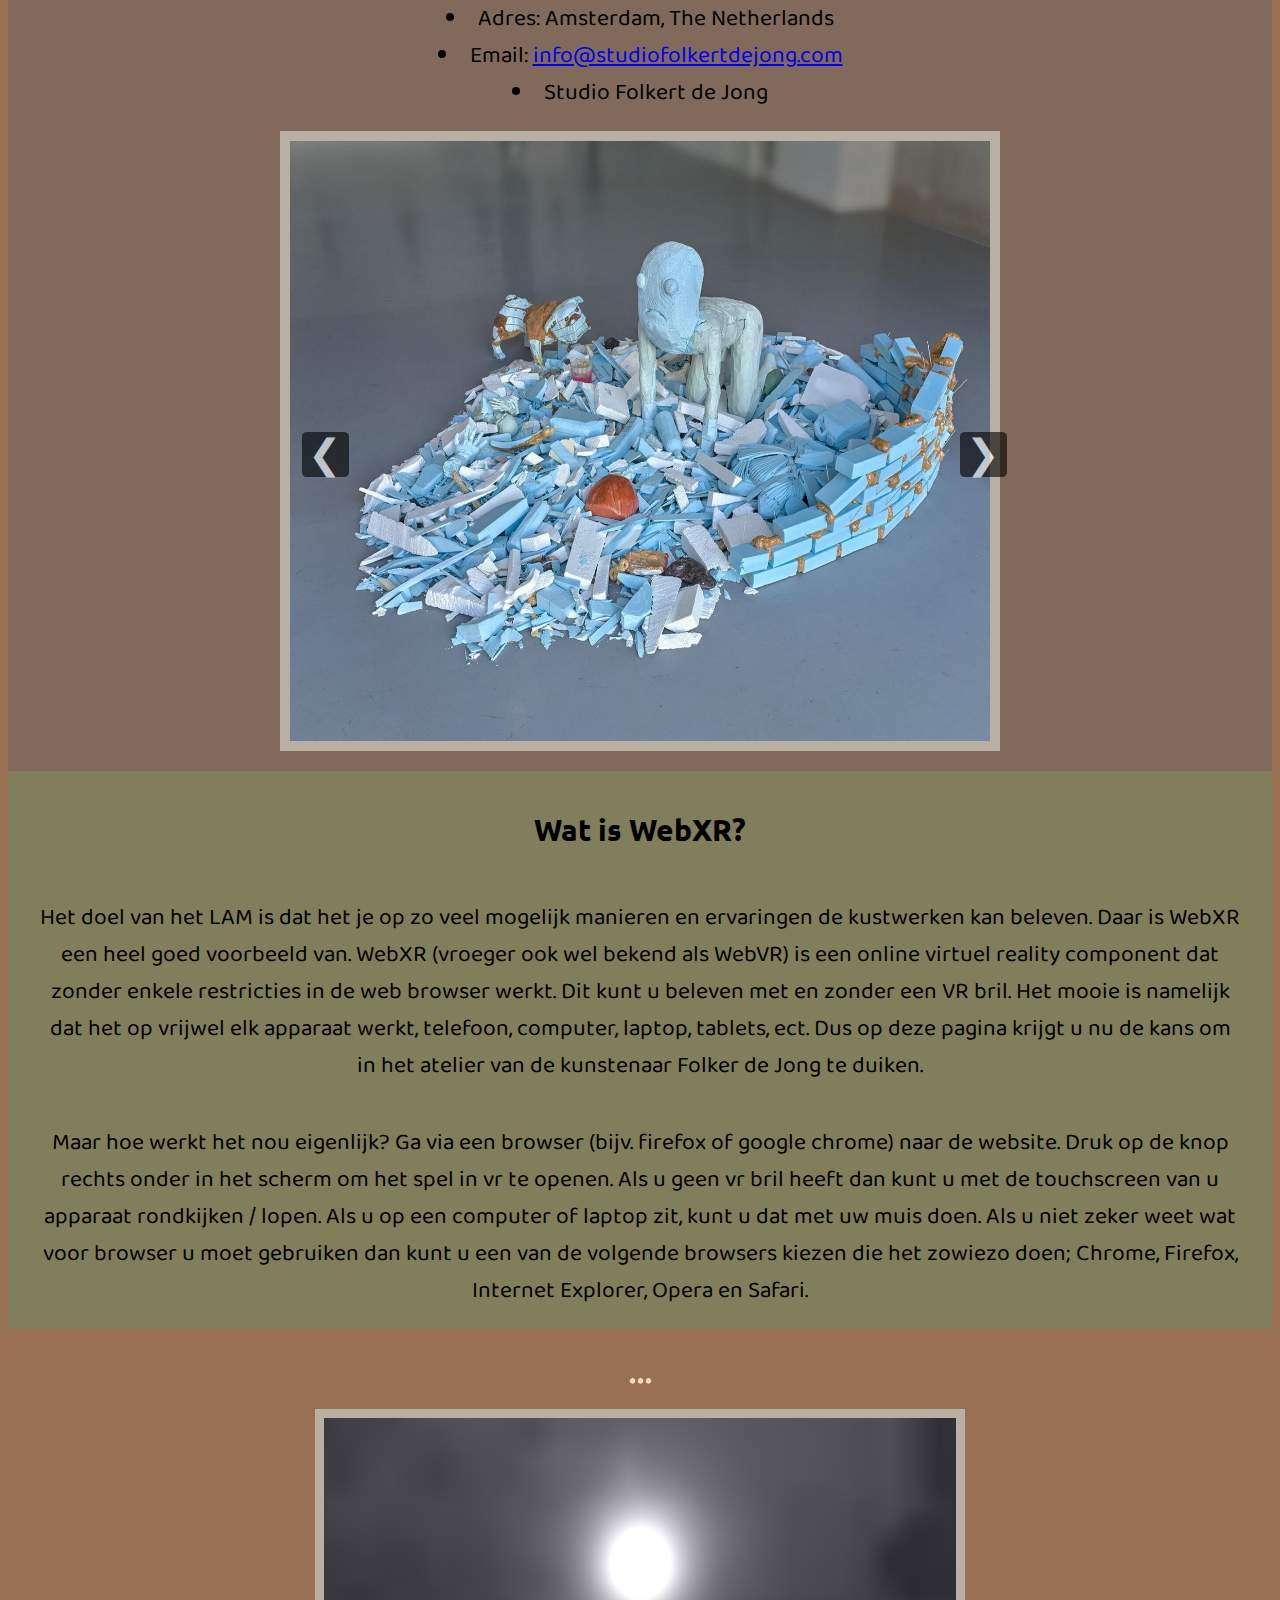
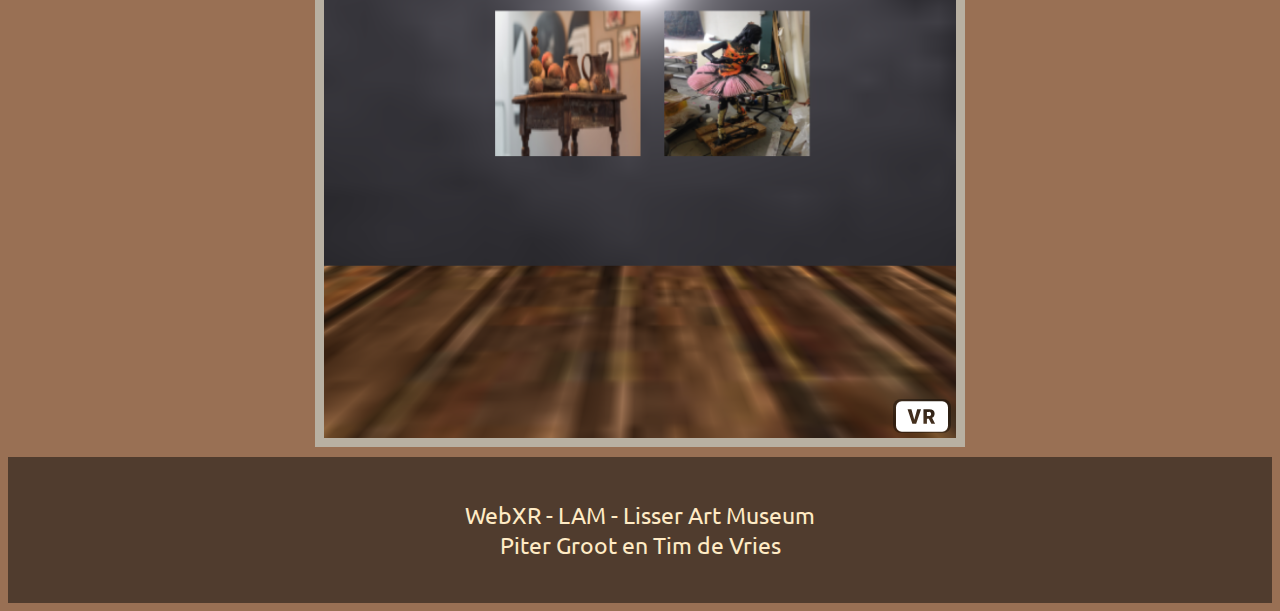
==== commit 54677a88: "SlideShow Style Aangepast" ====
--- a/Code/Page/index.html
+++ b/Code/Page/index.html
@@ -82,6 +82,7 @@
                 <span onclick="slide(-1)" id="slideToLeft" class="slideKnop">&#8202;&#8202;&#10094;&#8202;&#8202;</span>
                 <span onclick="slide(1)" id="slideToRight" class="slideKnop">&#8202;&#8202;&#10095;&#8202;&#8202;</span>
             </div>
+            <div style="height: 20px;"></div>
             <!--Tot en met hier-->
 
 
--- a/Code/Page/Style.CSS
+++ b/Code/Page/Style.CSS
@@ -140,7 +140,7 @@
     display: block;
     margin-left: auto;
     margin-right: auto;
-    background-color: blanchedalmond;
+    background-color: rgb(184, 176, 162);
     width: 720px;
     height: 620px;
 }
@@ -167,8 +167,14 @@
 #slideShow .slideKnop{
     font-size: 40px;
     color: white;
-    height: 10px;
+
     background-color: black;
     opacity: 60%;
+    width: 80%;
     border-radius: 10%;
+    /*Maak Knoppen onselecteerbaar*/
+    -webkit-user-select: none;
+    -moz-user-select: none;
+    -ms-user-select: none;
+    user-select: none;
 }